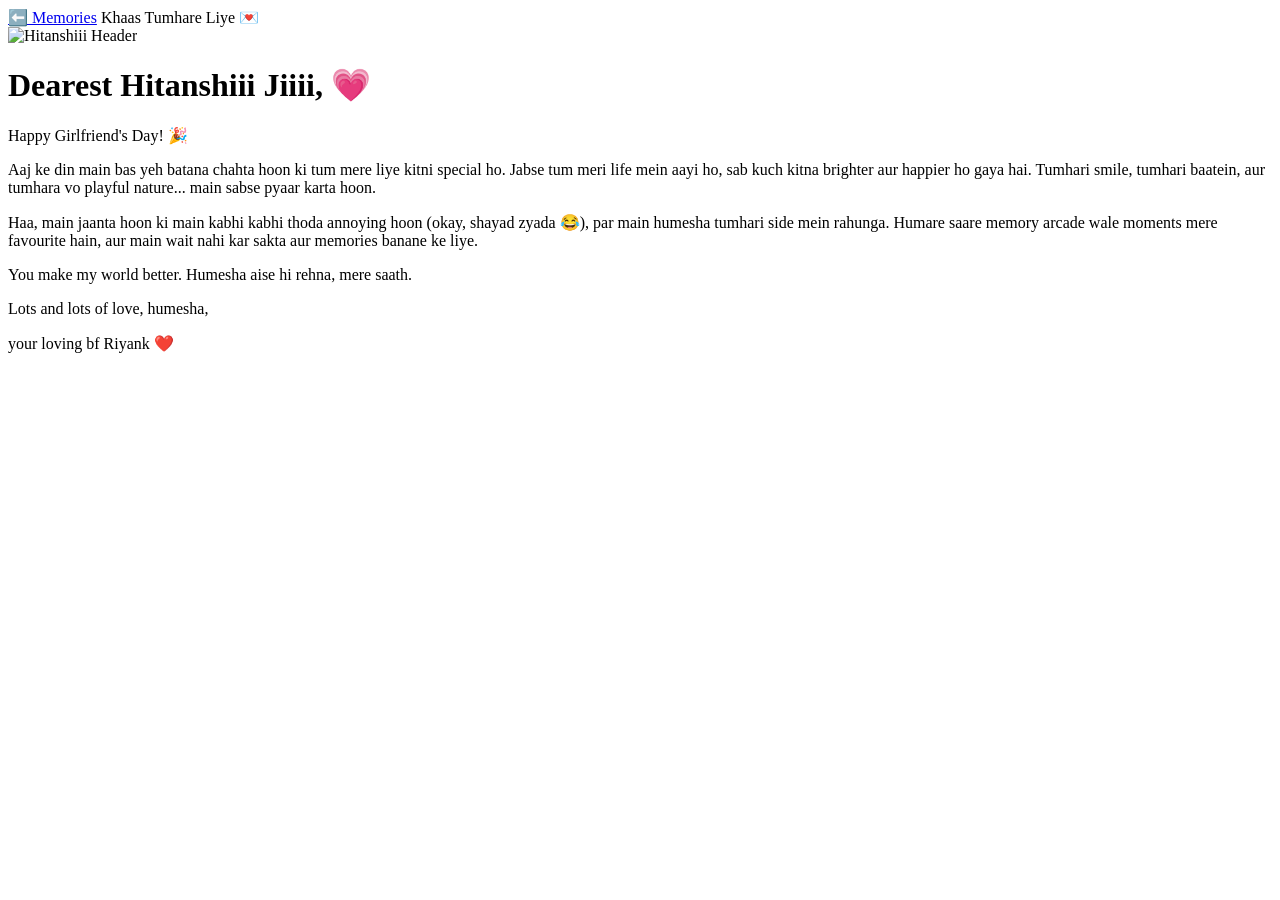
==== letter.html @ 33f9920c "Create letter.html" ====
<!DOCTYPE html>
<html lang="hi-EN">
<head>
  <meta charset="UTF-8">
  <meta name="viewport" content="width=device-width, initial-scale=1.0">
  <title>Letter for Hitanshiii Jiiii ❤️</title>
  <link rel="stylesheet" href="style.css">
</head>
<body class="letter-body">

  <nav class="navbar">
    <a href="gallery.html">⬅️ Memories</a>
    <span class="nav-title">Khaas Tumhare Liye 💌</span>
  </nav>

  <div class="letter-main-container">
    
    <div class="aesthetic-header">
       <!-- 👉 OPTIONAL: YAHAN USKI FAVOURITE PHOTO KA LINK DALO -->
       <img src="IMAGE_URL_HERE_HEADER" alt="Hitanshiii Header" class="header-img">
    </div>

    <div class="letter-box">
      <h1>Dearest Hitanshiii Jiiii, 💗</h1>
      
      <div class="letter-content Hinglish">
        <p>Happy Girlfriend's Day! 🎉</p>
        
        <p>Aaj ke din main bas yeh batana chahta hoon ki tum mere liye kitni special ho. Jabse tum meri life mein aayi ho, sab kuch kitna brighter aur happier ho gaya hai. Tumhari smile, tumhari baatein, aur tumhara vo playful nature... main sabse pyaar karta hoon.</p>
        
        <p>Haa, main jaanta hoon ki main kabhi kabhi thoda annoying hoon (okay, shayad zyada 😂), par main humesha tumhari side mein rahunga. Humare saare memory arcade wale moments mere favourite hain, aur main wait nahi kar sakta aur memories banane ke liye.</p>
        
        <p>You make my world better. Humesha aise hi rehna, mere saath.</p>
      </div>

      <div class="letter-signature Hinglish">
        <p>Lots and lots of love, humesha,</p>
        <p class="sig-name">your loving bf Riyank ❤️</p>
      </div>
    </div> <!-- letter-box end -->

  </div> <!-- container end -->

</body>
          </html>
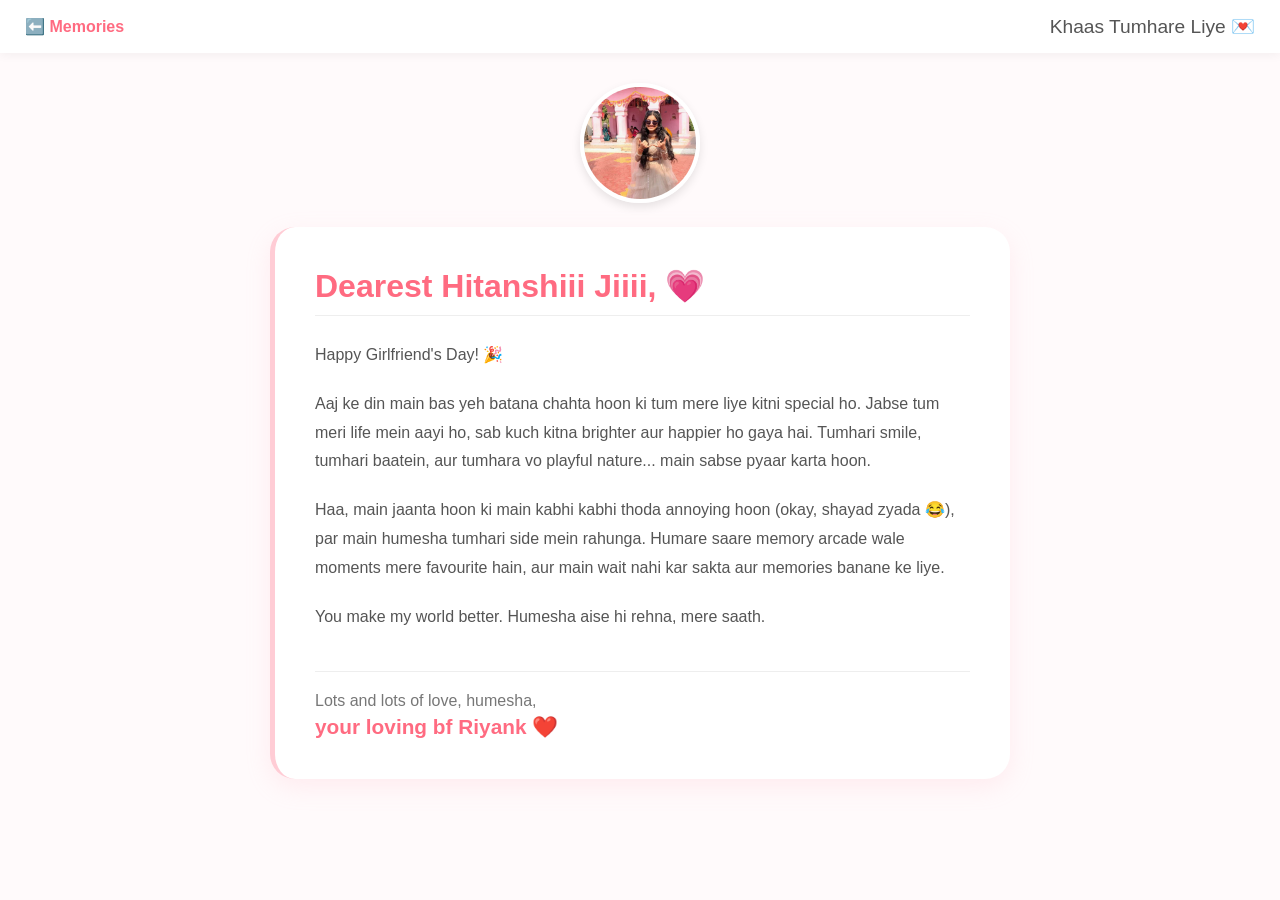
==== commit 0dded4ca: "Update letter.html" ====
--- a/letter.html
+++ b/letter.html
@@ -17,7 +17,7 @@
     
     <div class="aesthetic-header">
        <!-- 👉 OPTIONAL: YAHAN USKI FAVOURITE PHOTO KA LINK DALO -->
-       <img src="IMAGE_URL_HERE_HEADER" alt="Hitanshiii Header" class="header-img">
+       <img src="photo5.jpg" alt="Hitanshiii Header" class="header-img">
     </div>
 
     <div class="letter-box">
--- a/style.css
+++ b/style.css
@@ -0,0 +1,137 @@
+/* GLOBAL STYLES */
+* { box-sizing: border-box; margin: 0; padding: 0; }
+body {
+  font-family: 'Segoe UI', Tahoma, Geneva, Verdana, sans-serif;
+  background-color: #fffafb; /* Very pale pink */
+  color: #333;
+}
+
+/* NAVBAR */
+.navbar {
+  background: white;
+  padding: 15px 25px;
+  display: flex;
+  justify-content: space-between;
+  align-items: center;
+  box-shadow: 0 2px 10px rgba(0,0,0,0.05);
+  position: sticky; top: 0; z-index: 1000;
+}
+.navbar a { text-decoration: none; color: #ff6b81; font-weight: bold; }
+.nav-title { font-size: 1.2rem; color: #555; font-weight: 500; }
+
+/* LANDING PAGE (index.html) */
+.landing-body {
+  background-image: linear-gradient(120deg, #fdfbfb 0%, #ebedee 100%);
+  height: 100vh;
+  display: flex; justify-content: center; align-items: center;
+}
+.lock-container {
+  background: rgba(255, 255, 255, 0.95);
+  padding: 40px;
+  border-radius: 30px;
+  text-align: center;
+  box-shadow: 0 10px 30px rgba(255, 182, 193, 0.3);
+  max-width: 90%;
+}
+.emoji-header { font-size: 3rem; margin-bottom: 10px; }
+.lock-container h1 { color: #555; margin-bottom: 15px; }
+.lock-container p { color: #888; margin-bottom: 25px; }
+.question-box h2 { color: #ff6b81; margin-bottom: 30px; }
+.btn-group { display: flex; gap: 20px; justify-content: center; position: relative; }
+
+/* BUTTONS */
+.yes-btn {
+  background-color: #ff6b81;
+  color: white;
+  padding: 12px 28px;
+  border: none;
+  border-radius: 25px;
+  text-decoration: none;
+  font-size: 1.1rem;
+  font-weight: bold;
+  transition: 0.3s ease;
+  cursor: pointer;
+}
+.yes-btn:hover { background-color: #ff4757; transform: scale(1.05); }
+
+.no-btn {
+  background-color: #e0e0e0;
+  color: #777;
+  padding: 12px 28px;
+  border: none;
+  border-radius: 25px;
+  font-size: 1.1rem;
+  transition: 0.1s ease-in-out; /* Super fast move */
+  cursor: pointer;
+  z-index: 100;
+}
+
+/* GALLERY (gallery.html) */
+.gallery-container { padding: 30px; text-align: center; }
+.main-title { color: #ff6b81; margin-bottom: 10px; }
+.subtitle { color: #888; font-style: italic; margin-bottom: 30px; }
+.card-grid {
+  display: grid;
+  grid-template-columns: repeat(auto-fit, minmax(280px, 1fr));
+  gap: 25px;
+  max-width: 1200px;
+  margin: 0 auto;
+}
+
+/* CARD FLIP LOGIC */
+.memory-card {
+  height: 350px;
+  cursor: pointer;
+  perspective: 1000px; /* Essential for 3D look */
+  position: relative;
+}
+.card-front, .card-back {
+  width: 100%; height: 100%;
+  position: absolute;
+  top: 0; left: 0;
+  border-radius: 20px;
+  backface-visibility: hidden; /* Important */
+  transition: transform 0.6s ease;
+  box-shadow: 0 5px 15px rgba(0,0,0,0.1);
+  overflow: hidden;
+}
+.card-front img { width: 100%; height: 100%; object-fit: cover; }
+.card-back {
+  background: white;
+  color: #333;
+  padding: 30px;
+  transform: rotateY(180deg);
+  display: flex; flex-direction: column; justify-content: center;
+  border: 2px solid #ffccd5;
+}
+.card-back h3 { color: #ff6b81; margin-bottom: 15px; }
+.memory-card.flipped .card-front { transform: rotateY(180deg); }
+.memory-card.flipped .card-back { transform: rotateY(0deg); }
+
+/* LETTER PAGE (letter.html) */
+.letter-main-container { padding: 30px; max-width: 800px; margin: 0 auto; }
+.aesthetic-header { text-align: center; margin-bottom: 20px; }
+.header-img { width: 120px; height: 120px; border-radius: 50%; object-fit: cover; border: 4px solid white; box-shadow: 0 4px 10px rgba(0,0,0,0.1); }
+.letter-box {
+  background: white;
+  padding: 40px;
+  border-radius: 25px;
+  box-shadow: 0 8px 25px rgba(255, 182, 193, 0.2);
+  border-left: 5px solid #ffccd5;
+}
+.letter-box h1 { color: #ff6b81; margin-bottom: 25px; border-bottom: 1px solid #eee; padding-bottom: 10px; }
+.letter-content p { margin-bottom: 20px; line-height: 1.8; color: #555; }
+.letter-signature { margin-top: 40px; border-top: 1px solid #eee; padding-top: 20px; color: #777; }
+.sig-name { font-size: 1.3rem; color: #ff6b81; font-weight: bold; margin-top: 5px; }
+
+/* Hinglish text styling adjustment */
+.Hinglish { font-weight: 500; }
+
+/* Responsive adjustments */
+@media (max-width: 600px) {
+  .lock-container { padding: 25px; }
+  .lock-container h1 { font-size: 1.5rem; }
+  .question-box h2 { font-size: 1.2rem; }
+  .card-grid { grid-template-columns: 1fr; }
+  .letter-box { padding: 25px; }
+}
